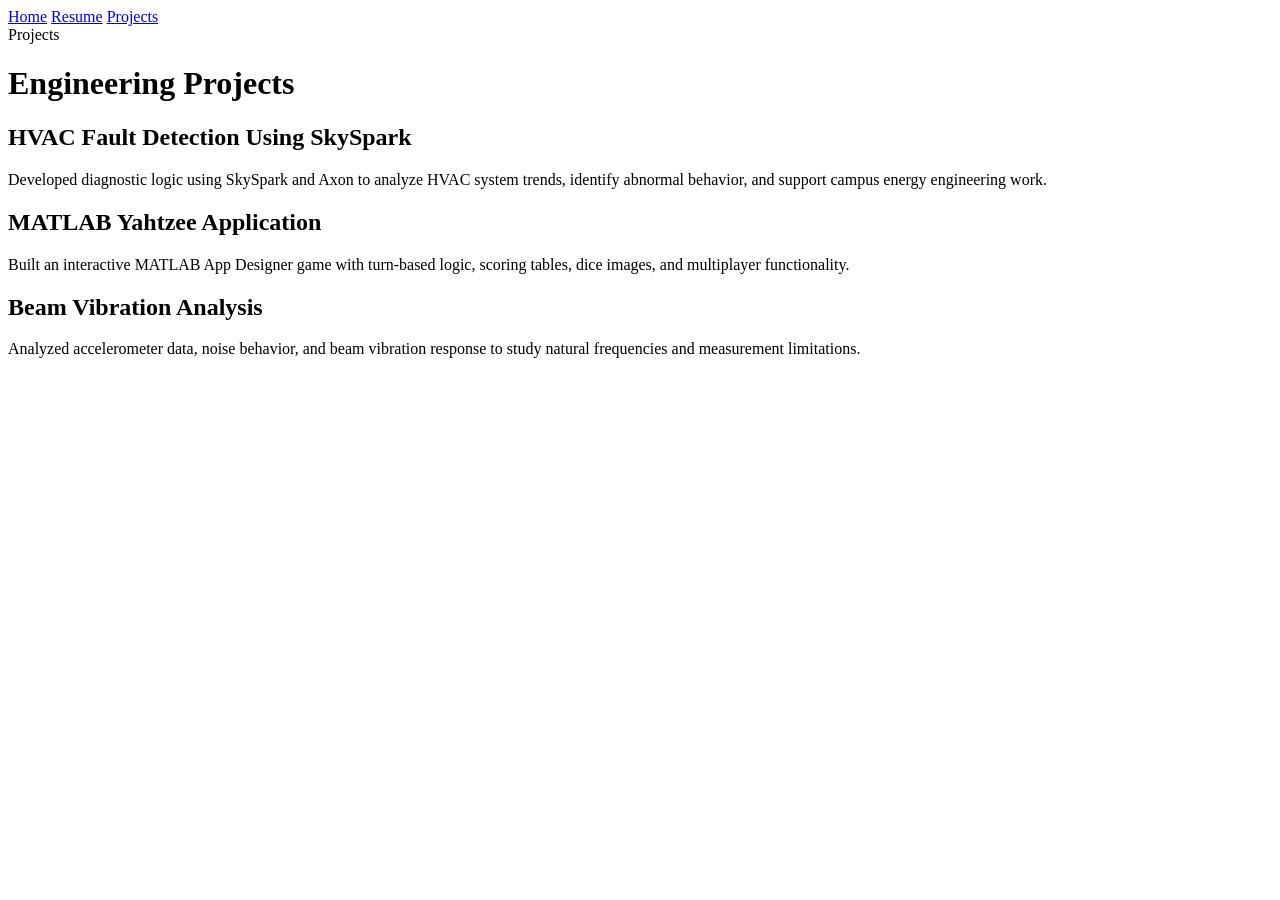
==== projects/index.html @ 921904d1 "Create index.html" ====
<!DOCTYPE html>
<html>
<head>
  <title>Projects | Collin Credo</title>
  <link rel="stylesheet" href="style.css">
</head>

<body>

  <nav class="navbar">
    <div class="nav-links">
      <a href="index.html">Home</a>
      <a href="resume.html">Resume</a>
      <a href="projects.html">Projects</a>
    </div>

    <div class="logo">Projects</div>
  </nav>

  <main class="page">
    <h1>Engineering Projects</h1>

    <div class="card">
      <h2>HVAC Fault Detection Using SkySpark</h2>
      <p>
        Developed diagnostic logic using SkySpark and Axon to analyze HVAC system
        trends, identify abnormal behavior, and support campus energy engineering work.
      </p>
    </div>

    <div class="card">
      <h2>MATLAB Yahtzee Application</h2>
      <p>
        Built an interactive MATLAB App Designer game with turn-based logic,
        scoring tables, dice images, and multiplayer functionality.
      </p>
    </div>

    <div class="card">
      <h2>Beam Vibration Analysis</h2>
      <p>
        Analyzed accelerometer data, noise behavior, and beam vibration response
        to study natural frequencies and measurement limitations.
      </p>
    </div>
  </main>

</body>
</html>
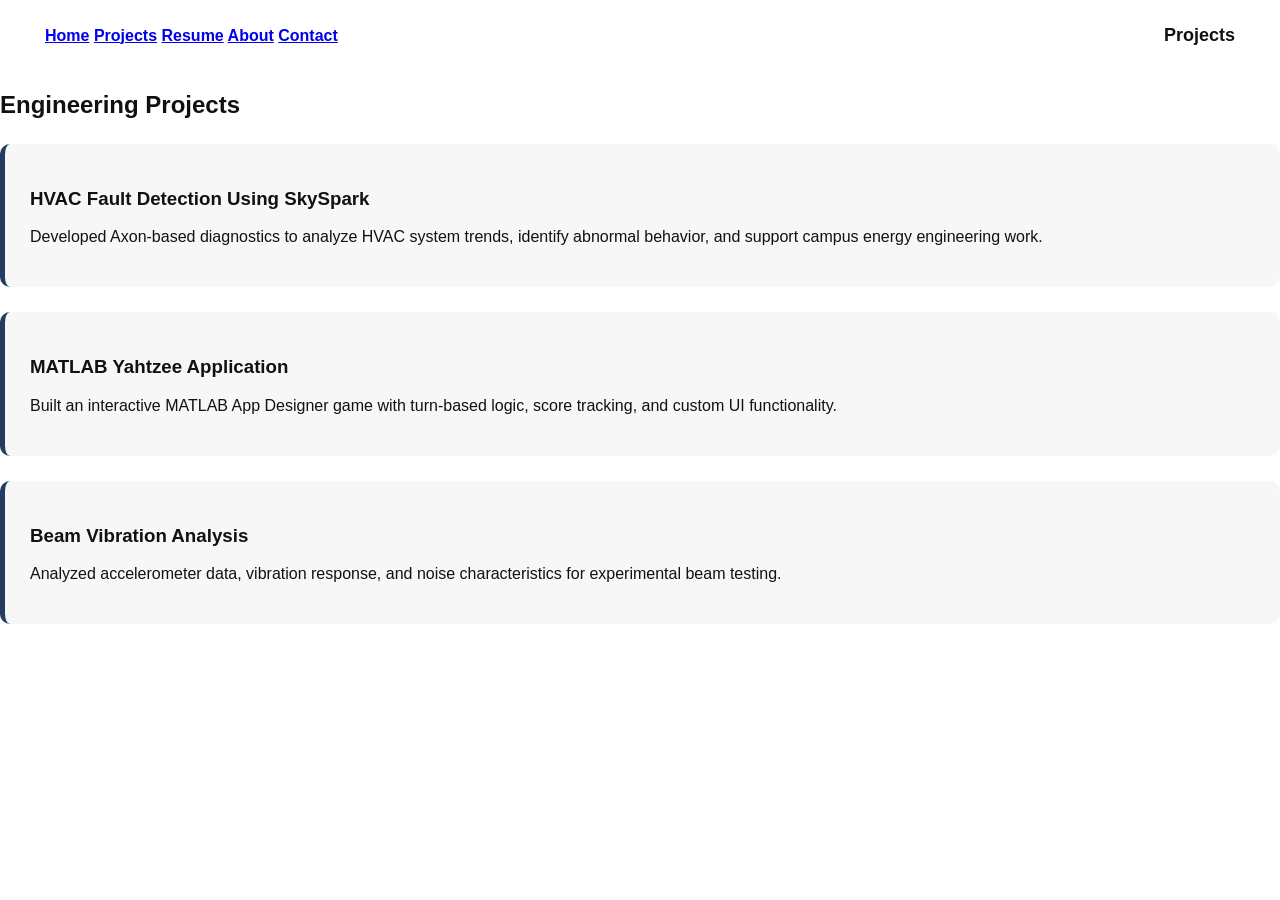
==== commit 8f437095: "Update index.html" ====
--- a/projects/index.html
+++ b/projects/index.html
@@ -1,49 +1,72 @@
 <!DOCTYPE html>
-<html>
+<html lang="en">
+
 <head>
+  <meta charset="UTF-8">
+  <meta name="viewport" content="width=device-width, initial-scale=1.0">
+
   <title>Projects | Collin Credo</title>
-  <link rel="stylesheet" href="style.css">
+
+  <link rel="stylesheet" href="/style.css">
 </head>
 
 <body>
 
   <nav class="navbar">
-    <div class="nav-links">
-      <a href="index.html">Home</a>
-      <a href="resume.html">Resume</a>
-      <a href="projects.html">Projects</a>
+
+    <div class="nav-left">
+      <a href="/">Home</a>
+      <a href="/projects">Projects</a>
+      <a href="/resume">Resume</a>
+      <a href="/about">About</a>
+      <a href="/contact">Contact</a>
     </div>
 
-    <div class="logo">Projects</div>
+    <div class="logo">
+      Projects
+    </div>
+
   </nav>
 
-  <main class="page">
-    <h1>Engineering Projects</h1>
+  <section class="section">
+
+    <h2>Engineering Projects</h2>
 
     <div class="card">
-      <h2>HVAC Fault Detection Using SkySpark</h2>
+
+      <h3>HVAC Fault Detection Using SkySpark</h3>
+
       <p>
-        Developed diagnostic logic using SkySpark and Axon to analyze HVAC system
-        trends, identify abnormal behavior, and support campus energy engineering work.
+        Developed Axon-based diagnostics to analyze HVAC system trends,
+        identify abnormal behavior, and support campus energy engineering work.
       </p>
+
     </div>
 
     <div class="card">
-      <h2>MATLAB Yahtzee Application</h2>
+
+      <h3>MATLAB Yahtzee Application</h3>
+
       <p>
         Built an interactive MATLAB App Designer game with turn-based logic,
-        scoring tables, dice images, and multiplayer functionality.
+        score tracking, and custom UI functionality.
       </p>
+
     </div>
 
     <div class="card">
-      <h2>Beam Vibration Analysis</h2>
+
+      <h3>Beam Vibration Analysis</h3>
+
       <p>
-        Analyzed accelerometer data, noise behavior, and beam vibration response
-        to study natural frequencies and measurement limitations.
+        Analyzed accelerometer data, vibration response,
+        and noise characteristics for experimental beam testing.
       </p>
+
     </div>
-  </main>
+
+  </section>
 
 </body>
+
 </html>
--- a/style.css
+++ b/style.css
@@ -0,0 +1,83 @@
+body {
+  margin: 0;
+  font-family: Arial, Helvetica, sans-serif;
+  color: #111;
+  background: white;
+}
+
+.navbar {
+  display: flex;
+  justify-content: space-between;
+  align-items: center;
+  padding: 25px 45px;
+  font-weight: bold;
+}
+
+.nav-links a {
+  margin-right: 35px;
+  color: #111;
+  text-decoration: none;
+}
+
+.nav-links a:hover {
+  border-bottom: 2px solid #111;
+}
+
+.logo {
+  font-size: 18px;
+}
+
+.hero {
+  display: flex;
+  align-items: center;
+  justify-content: center;
+  gap: 80px;
+  min-height: 80vh;
+  padding: 40px 80px;
+}
+
+.profile-img {
+  width: 430px;
+  border-radius: 35px;
+}
+
+.hero-text {
+  max-width: 600px;
+  text-align: center;
+}
+
+.hero-text h1 {
+  font-size: 48px;
+  line-height: 1.15;
+}
+
+.hero-text p {
+  font-size: 17px;
+  line-height: 1.6;
+}
+
+.button {
+  display: block;
+  width: 260px;
+  margin: 12px auto;
+  padding: 12px;
+  background: #263b5e;
+  color: white;
+  text-decoration: none;
+  border-radius: 12px;
+  font-weight: bold;
+}
+
+.page {
+  max-width: 1000px;
+  margin: 60px auto;
+  padding: 0 30px;
+}
+
+.card {
+  padding: 25px;
+  margin: 25px 0;
+  border-left: 5px solid #263b5e;
+  background: #f7f7f7;
+  border-radius: 10px;
+}
